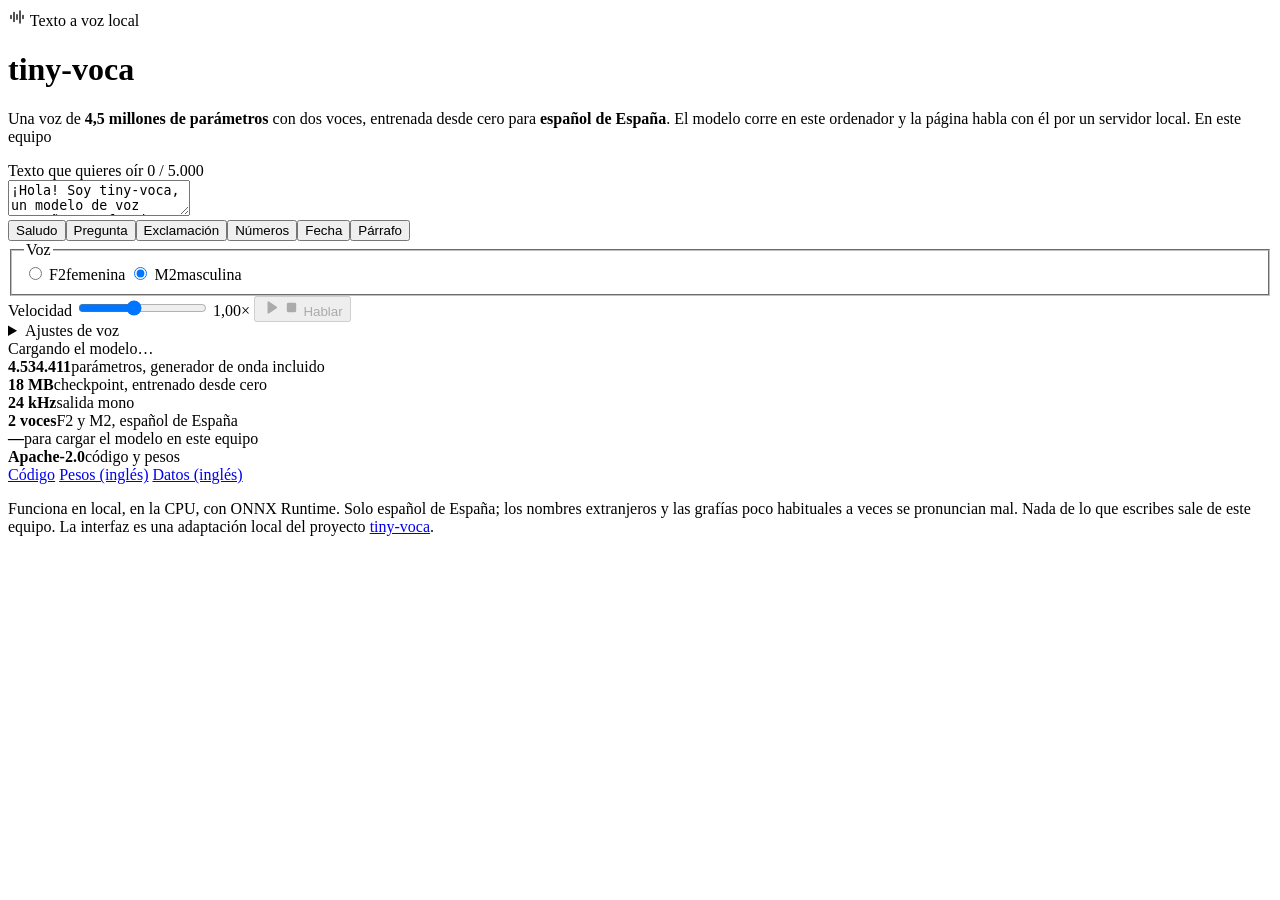
==== app_es/static/index.html @ daf9eaf9 "Add a local web interface for the Spanish model Reuses the existing page: same HTML layout, same app" ====
<!doctype html>
<html lang="es">
<head>
<meta charset="utf-8">
<meta name="viewport" content="width=device-width, initial-scale=1">
<title>tiny-voca — texto a voz en español</title>
<meta name="description" content="Interfaz local para tiny-voca, un modelo de texto a voz de 4,5 millones de parámetros con dos voces en español de España.">
<meta name="theme-color" content="#f6f1e7" media="(prefers-color-scheme: light)">
<meta name="theme-color" content="#14120f" media="(prefers-color-scheme: dark)">
<link rel="icon" href="data:image/svg+xml,%3Csvg xmlns='http://www.w3.org/2000/svg' viewBox='0 0 32 32'%3E%3Crect width='32' height='32' rx='7' fill='%231b1813'/%3E%3Cpath d='M8 13v6M12 9v14M16 12v8M20 7v18M24 13v6' stroke='%23f6f1e7' stroke-width='2.4' stroke-linecap='round'/%3E%3C/svg%3E">
<link rel="stylesheet" href="/style.css">
</head>
<body>
<div class="page">
  <header class="masthead">
    <div class="eyebrow-row">
      <span class="mark" aria-hidden="true">
        <svg viewBox="0 0 24 24" width="18" height="18" fill="none" stroke="currentColor" stroke-width="1.8" stroke-linecap="round">
          <path d="M4 10v4M8 6v12M12 9v6M16 4v16M20 10v4"/>
        </svg>
      </span>
      <span class="eyebrow">Texto a voz local</span>
    </div>
    <h1>tiny-voca</h1>
    <p class="lede">Una voz de <strong>4,5 millones de parámetros</strong> con dos voces, entrenada desde cero para <strong>español de España</strong>. El modelo corre en este ordenador y la página habla con él por un servidor local. <span class="local">En este equipo</span></p>
  </header>

  <main>
    <section class="composer" aria-labelledby="composer-title">
      <div class="composer-head">
        <label id="composer-title" for="text">Texto que quieres oír</label>
        <span class="count" id="count">0 / 5.000</span>
      </div>
      <textarea id="text" spellcheck="false" lang="es" maxlength="5000" placeholder="Escribe algo para que tiny-voca lo lea…">¡Hola! Soy tiny-voca, un modelo de voz pequeño que funciona en tu ordenador. ¿Te apetece escuchar cómo suena el español de España?</textarea>
      <div class="examples" id="examples" aria-label="Textos de ejemplo"></div>
      <div class="controls">
        <fieldset class="voices">
          <legend>Voz</legend>
          <label class="voice">
            <input type="radio" name="voice" value="F2">
            <span class="voice-name">F2</span><span class="voice-kind">femenina</span>
          </label>
          <label class="voice">
            <input type="radio" name="voice" value="M2" checked>
            <span class="voice-name">M2</span><span class="voice-kind">masculina</span>
          </label>
        </fieldset>
        <label class="speed">Velocidad
          <input id="speed" type="range" min="0.7" max="1.4" step="0.05" value="1">
          <output id="speed-value" for="speed">1,00×</output>
        </label>
        <button id="speak" class="speak" type="button" disabled>
          <svg class="play-icon" viewBox="0 0 20 20" width="17" height="17" aria-hidden="true"><path d="M6.5 3.8v12.4c0 .8.9 1.3 1.6.9l9.2-6.2c.6-.4.6-1.4 0-1.8L8.1 2.9c-.7-.4-1.6.1-1.6.9Z" fill="currentColor"/></svg>
          <svg class="stop-icon" viewBox="0 0 20 20" width="17" height="17" aria-hidden="true"><rect x="4.5" y="4.5" width="11" height="11" rx="1.6" fill="currentColor"/></svg>
          <span id="speak-label">Hablar</span>
        </button>
      </div>
      <details class="advanced">
        <summary>Ajustes de voz</summary>
        <div class="advanced-grid">
          <label for="pitch">Tono <output id="pitch-value" for="pitch">0,0 st</output>
            <input id="pitch" type="range" min="-6" max="6" step="0.5" value="0">
          </label>
          <label for="pitch-range">Rango tonal <output id="pitch-range-value" for="pitch-range">1,00×</output>
            <input id="pitch-range" type="range" min="0.5" max="2" step="0.05" value="1">
          </label>
        </div>
      </details>
    </section>

    <div class="status-row">
      <div class="status" id="status" role="status" aria-live="polite">Cargando el modelo…</div>
      <div class="progress" id="progress" hidden role="progressbar" aria-label="Progreso de la generación" aria-valuemin="0" aria-valuemax="100" aria-valuenow="0"><i></i></div>
    </div>

    <section class="result" id="result" hidden aria-label="Audio generado">
      <div class="player">
        <button class="play" id="play" type="button" aria-label="Reproducir">
          <svg class="play-icon" viewBox="0 0 20 20" width="18" height="18" aria-hidden="true"><path d="M6.5 3.8v12.4c0 .8.9 1.3 1.6.9l9.2-6.2c.6-.4.6-1.4 0-1.8L8.1 2.9c-.7-.4-1.6.1-1.6.9Z" fill="currentColor"/></svg>
          <svg class="pause-icon" viewBox="0 0 20 20" width="18" height="18" aria-hidden="true"><rect x="5" y="4" width="3.6" height="12" rx="1.2" fill="currentColor"/><rect x="11.4" y="4" width="3.6" height="12" rx="1.2" fill="currentColor"/></svg>
        </button>
        <div class="wave-wrap" id="wave-wrap">
          <canvas id="wave" aria-hidden="true"></canvas>
        </div>
        <span class="time" id="time">0:00 / 0:00</span>
        <a class="download" id="download" href="#" download="tiny-voca-es.wav" aria-label="Descargar el audio en WAV" title="Descargar el audio en WAV">
          <svg viewBox="0 0 20 20" width="14" height="14" aria-hidden="true" fill="none" stroke="currentColor" stroke-width="1.6" stroke-linecap="round" stroke-linejoin="round"><path d="M10 3v9m0 0 3.2-3.2M10 12 6.8 8.8M4 14.5V16h12v-1.5"/></svg>
          WAV
        </a>
      </div>
      <dl class="metrics">
        <div><dt>Audio</dt><dd id="m-audio">–</dd></div>
        <div><dt>Tiempo de generación</dt><dd id="m-time">–</dd></div>
        <div><dt>Velocidad</dt><dd id="m-speed">–</dd></div>
        <div><dt>Texto a fonemas</dt><dd id="m-phonemes">–</dd></div>
      </dl>
      <details class="phonemes">
        <summary>Fonemas</summary>
        <pre id="phonemes"></pre>
      </details>
    </section>

    <section class="facts" aria-label="Datos del modelo">
      <div><b id="fact-params">4.534.411</b><span>parámetros, generador de onda incluido</span></div>
      <div><b>18 MB</b><span>checkpoint, entrenado desde cero</span></div>
      <div><b>24 kHz</b><span>salida mono</span></div>
      <div><b>2 voces</b><span>F2 y M2, español de España</span></div>
      <div><b id="fact-load">—</b><span>para cargar el modelo en este equipo</span></div>
      <div><b>Apache-2.0</b><span>código y pesos</span></div>
    </section>
  </main>

  <footer>
    <nav aria-label="Enlaces del proyecto">
      <a href="https://github.com/n4ze3m/tiny-voca">Código</a>
      <a href="https://huggingface.co/n4ze3m/tiny-voca">Pesos (inglés)</a>
      <a href="https://huggingface.co/datasets/n4ze3m/tiny-voca">Datos (inglés)</a>
    </nav>
    <p>Funciona en local, en la CPU, con ONNX Runtime. Solo español de España; los nombres extranjeros y las grafías poco habituales a veces se pronuncian mal. Nada de lo que escribes sale de este equipo. La interfaz es una adaptación local del proyecto <a href="https://github.com/n4ze3m/tiny-voca">tiny-voca</a>.</p>
  </footer>
</div>
<audio id="audio" preload="metadata" hidden></audio>
<script src="/player.js"></script>
<script src="/app.js"></script>
<script>
// app.js fills the example chips with English sentences. Rebuild them in
// Spanish rather than forking the file, so the page logic stays single-sourced.
{
  const EXAMPLES_ES = [
    ["Saludo", "¡Hola! Soy tiny-voca, un modelo de voz pequeño que funciona en tu ordenador."],
    ["Pregunta", "¿Cree que el comité aprobará la propuesta antes del verano?"],
    ["Exclamación", "¡Menuda sorpresa nos dio tu hermano con aquella noticia!"],
    ["Números", "El paquete pesa 1.234,56 gramos y cuesta 27,90 euros con el envío incluido."],
    ["Fecha", "La reunión será el 3 de mayo de 2026 a las 17:45 en la sala número 12."],
    ["Párrafo", "Ayer por la tarde fuimos al mercado del barrio. Compramos tomates, cebollas y un poco de queso manchego."],
  ];
  const box = document.getElementById("examples");
  box.textContent = "";
  for (const [label, text] of EXAMPLES_ES) {
    const button = document.createElement("button");
    button.type = "button";
    button.className = "chip";
    button.textContent = label;
    button.addEventListener("click", () => {
      document.getElementById("text").value = text;
      updateCount();
      update();
      document.getElementById("text").focus();
    });
    box.append(button);
  }
}
</script>
</body>
</html>
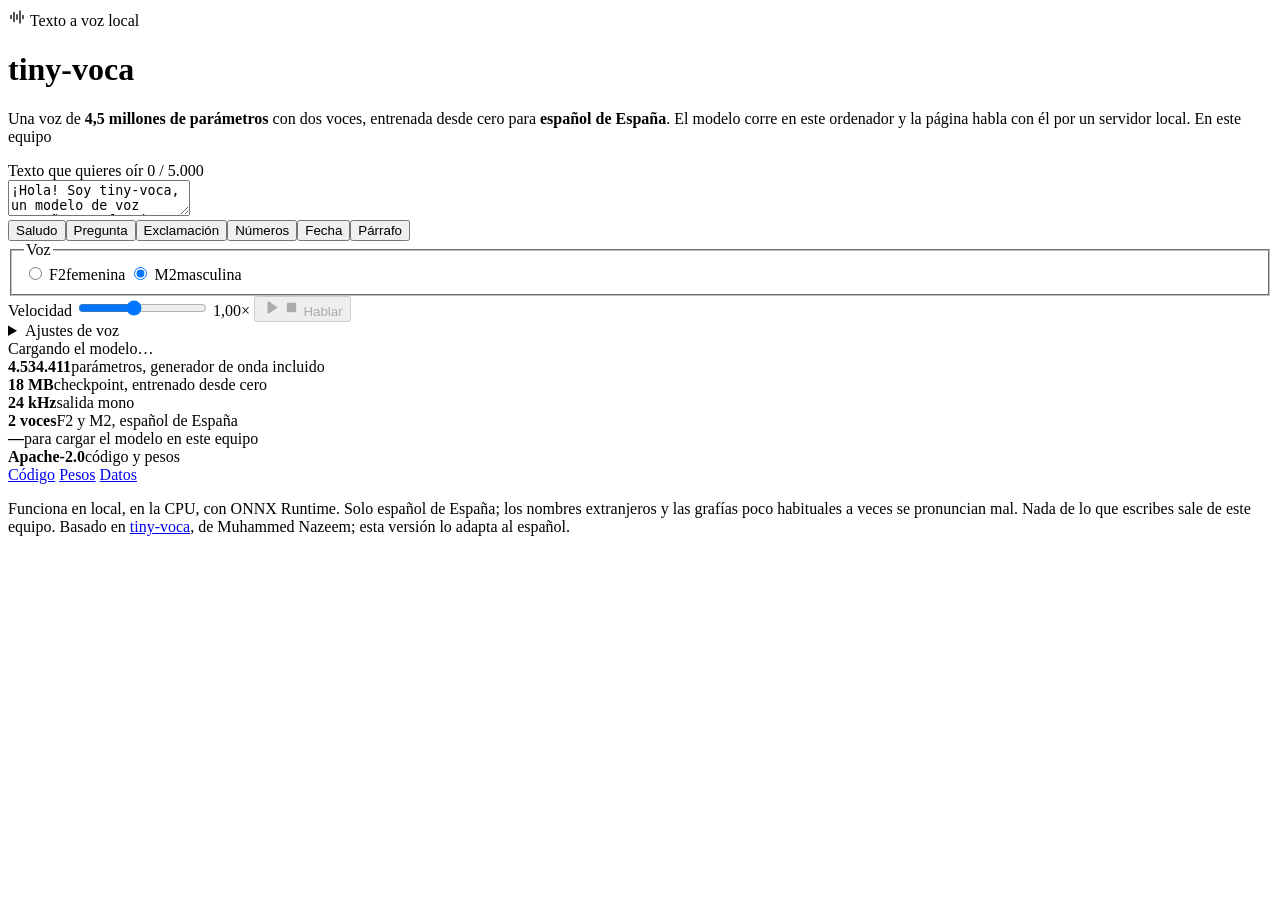
==== commit 8f0a8371: "Document the Spanish release: README, model and dataset cards, upload script The README now opens on" ====
--- a/app_es/static/index.html
+++ b/app_es/static/index.html
@@ -61,8 +61,8 @@
           <label for="pitch">Tono <output id="pitch-value" for="pitch">0,0 st</output>
             <input id="pitch" type="range" min="-6" max="6" step="0.5" value="0">
           </label>
-          <label for="pitch-range">Rango tonal <output id="pitch-range-value" for="pitch-range">1,00×</output>
-            <input id="pitch-range" type="range" min="0.5" max="2" step="0.05" value="1">
+          <label for="pitch-range">Rango tonal <output id="pitch-range-value" for="pitch-range">1,50×</output>
+            <input id="pitch-range" type="range" min="0.5" max="2" step="0.05" value="1.5">
           </label>
         </div>
       </details>
@@ -112,11 +112,11 @@
 
   <footer>
     <nav aria-label="Enlaces del proyecto">
-      <a href="https://github.com/n4ze3m/tiny-voca">Código</a>
-      <a href="https://huggingface.co/n4ze3m/tiny-voca">Pesos (inglés)</a>
-      <a href="https://huggingface.co/datasets/n4ze3m/tiny-voca">Datos (inglés)</a>
+      <a href="https://github.com/stdevMac/tiny-voca">Código</a>
+      <a href="https://huggingface.co/marcosmaceo/tiny-voca-es">Pesos</a>
+      <a href="https://huggingface.co/datasets/marcosmaceo/tiny-voca-es">Datos</a>
     </nav>
-    <p>Funciona en local, en la CPU, con ONNX Runtime. Solo español de España; los nombres extranjeros y las grafías poco habituales a veces se pronuncian mal. Nada de lo que escribes sale de este equipo. La interfaz es una adaptación local del proyecto <a href="https://github.com/n4ze3m/tiny-voca">tiny-voca</a>.</p>
+    <p>Funciona en local, en la CPU, con ONNX Runtime. Solo español de España; los nombres extranjeros y las grafías poco habituales a veces se pronuncian mal. Nada de lo que escribes sale de este equipo. Basado en <a href="https://github.com/n4ze3m/tiny-voca">tiny-voca</a>, de Muhammed Nazeem; esta versión lo adapta al español.</p>
   </footer>
 </div>
 <audio id="audio" preload="metadata" hidden></audio>
